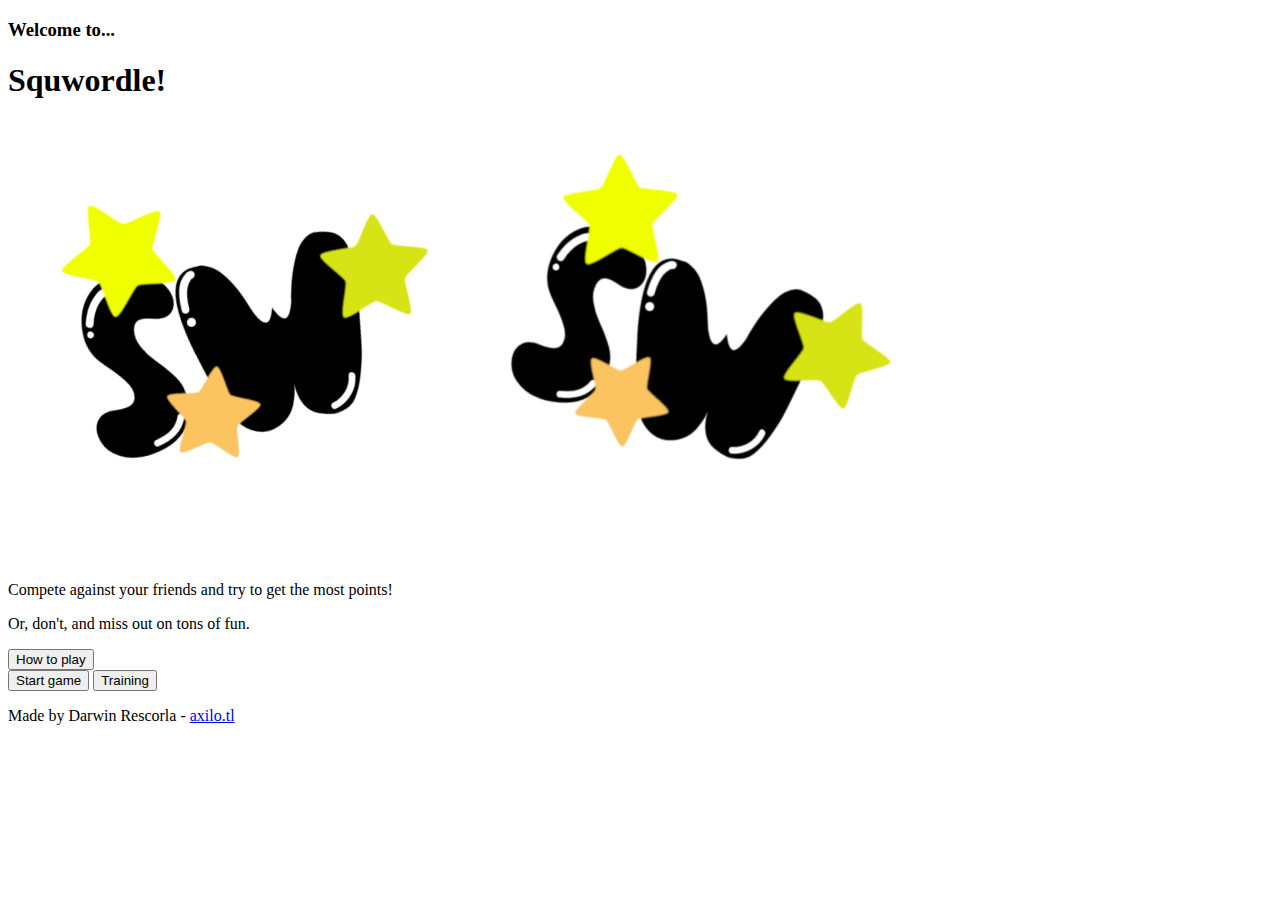
==== projects/squwordle/index.html @ 8cd0cc70 "ah" ====
<!DOCTYPE html>
<html>
    <head>
        <link rel="stylesheet" type="text/css" href="./squwordle_files/index.css">
        <link rel="icon" type="image/x-icon" href="./resources/favico.ico">
        <title>Squwordle</title>
    </head>
    <body>
        <div id = "title">
            <h3 class = "title" >Welcome to...</h3>
            <h1 class = "title" >Squwordle!</h1>
            <img id = "iconLeft" src="./resources/iconLeft.png"> 
            <img id = "iconRight" src="./resources/iconRight.png"> 
        </div>
        <div id = "body">
            <p class="body">Compete against your friends and try to get the most points!</p> 
            <p class="body">Or, don't, and miss out on tons of fun.</p>
            <div id = "buttons1">
                <button id = "howToButton" type="button" onclick = "window.location.href='./howto'">How to play</button> <br>
            </div>
            <div id = "buttons2">
                <button id="startGame" class="titleButton" type="button" onclick = "window.location.href='./game'">Start game</button>
                <button id="training" class="titleButton" type="button" onclick="">Training</button>
            </div>
        </div>
        <div id = "footer">
            <p>Made by Darwin Rescorla - <a href = "http://axilo.tl">axilo.tl</p>
        </div>
    </body>
</html>
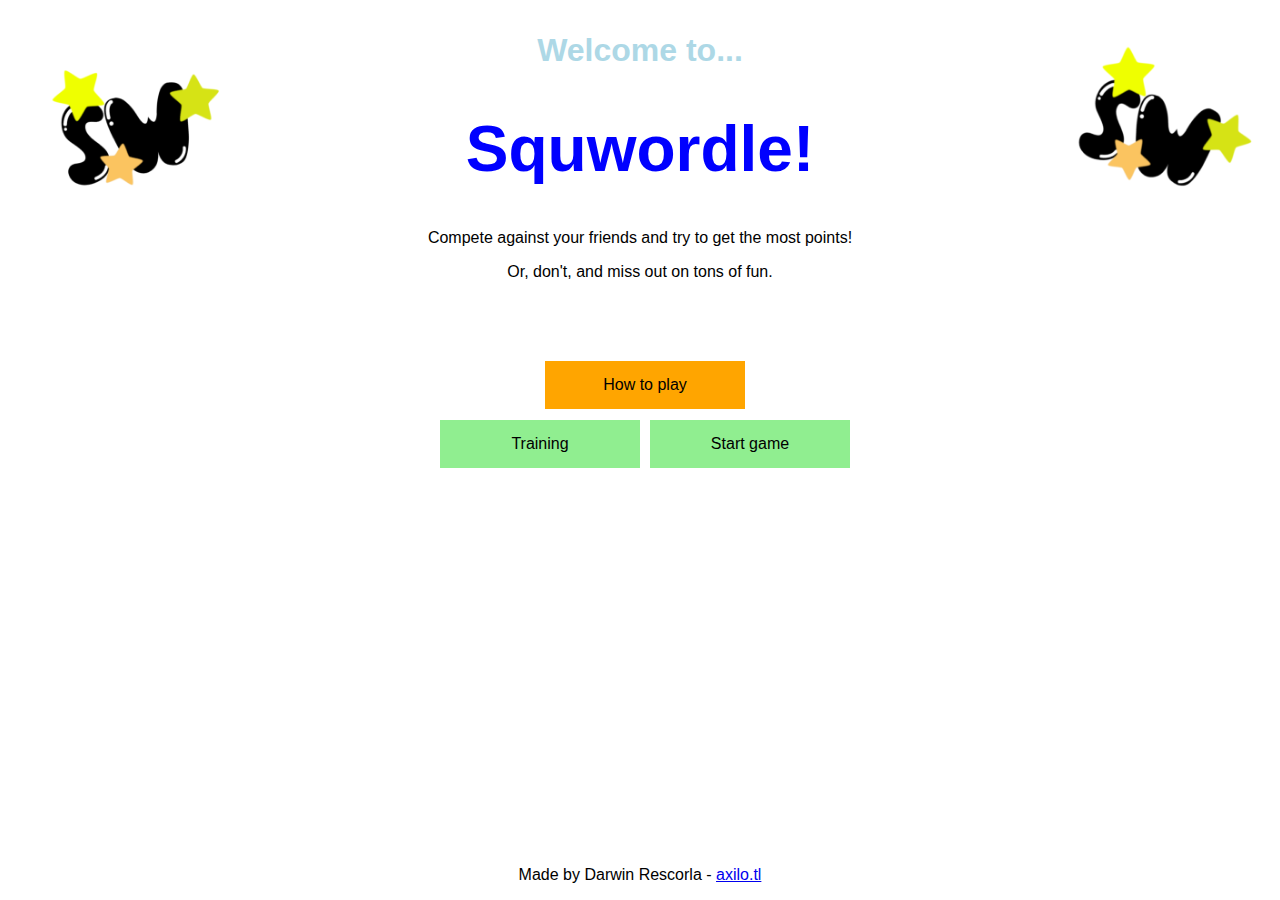
==== commit 6f30aaca: "fixed css link" ====
--- a/projects/squwordle/index.html
+++ b/projects/squwordle/index.html
@@ -1,7 +1,7 @@
 <!DOCTYPE html>
 <html>
     <head>
-        <link rel="stylesheet" type="text/css" href="./squwordle_files/index.css">
+        <link rel="stylesheet" type="text/css" href="./index.css">
         <link rel="icon" type="image/x-icon" href="./resources/favico.ico">
         <title>Squwordle</title>
     </head>
--- a/projects/squwordle/index.css
+++ b/projects/squwordle/index.css
@@ -0,0 +1,93 @@
+h1.title {
+    text-align: center;
+    color: blue;
+    font-family: Arial, Helvetica, sans-serif;
+    font-size: 400%;
+}
+h3.title {
+    text-align: center;
+    color: lightblue;
+    font-family: Arial, Helvetica, sans-serif;
+    font-size: 200%;
+}
+p.body {
+    text-align: center;
+    color: black;
+    font-family: Arial, Helvetica, sans-serif;
+    font-size: 100%;
+}
+#iconLeft {
+    position:absolute;
+    top: 0;
+    left: 20px;
+    width: 200px;
+    height: 200px;
+}
+#iconRight {
+    position:absolute;
+    top: 0;
+    right: 20px;
+    width: 200px;
+    height: 200px;
+}
+#howToButton {
+    background-color: orange;
+    border: none;
+    color: black;
+    padding: 15px 32px;
+    text-align: center;
+    display: inline-block;
+    font-size: 16px;
+    width: 200px;
+    cursor:pointer;
+    margin: 5px;
+}
+button.titleButton {
+    background-color: lightgreen;
+    border: none;
+    color: black;
+    padding: 15px 32px;
+    text-align: center;
+    display: inline-block;
+    font-size: 16px;
+    width: 200px;
+    cursor:pointer;
+    margin: 5px;
+}
+#title {
+    position: relative;
+}
+#buttons1 {
+    margin: 5px;
+    position: absolute;
+    top: 380px;
+    left: 50%;
+    transform: translate(-50%, -50%);
+}
+#buttons2 {
+    margin: 5px;
+    position: absolute;
+    top: 445px;
+    left: 50%;
+    transform: translate(-50%, -50%);
+}
+#startGame {
+    top: -35px;
+    position: absolute;
+    left: -50%;
+}
+#training {  
+    top: -35px;
+    position: absolute;
+    right: -50%;
+}
+#footer {
+    position: absolute;
+    margin: 0px;
+    bottom: -25px;
+    color: black;
+    left: 50%;
+    transform: translate(-50%, -50%);
+    font-family: Arial, Helvetica, sans-serif;
+    font-size: 100%;
+}